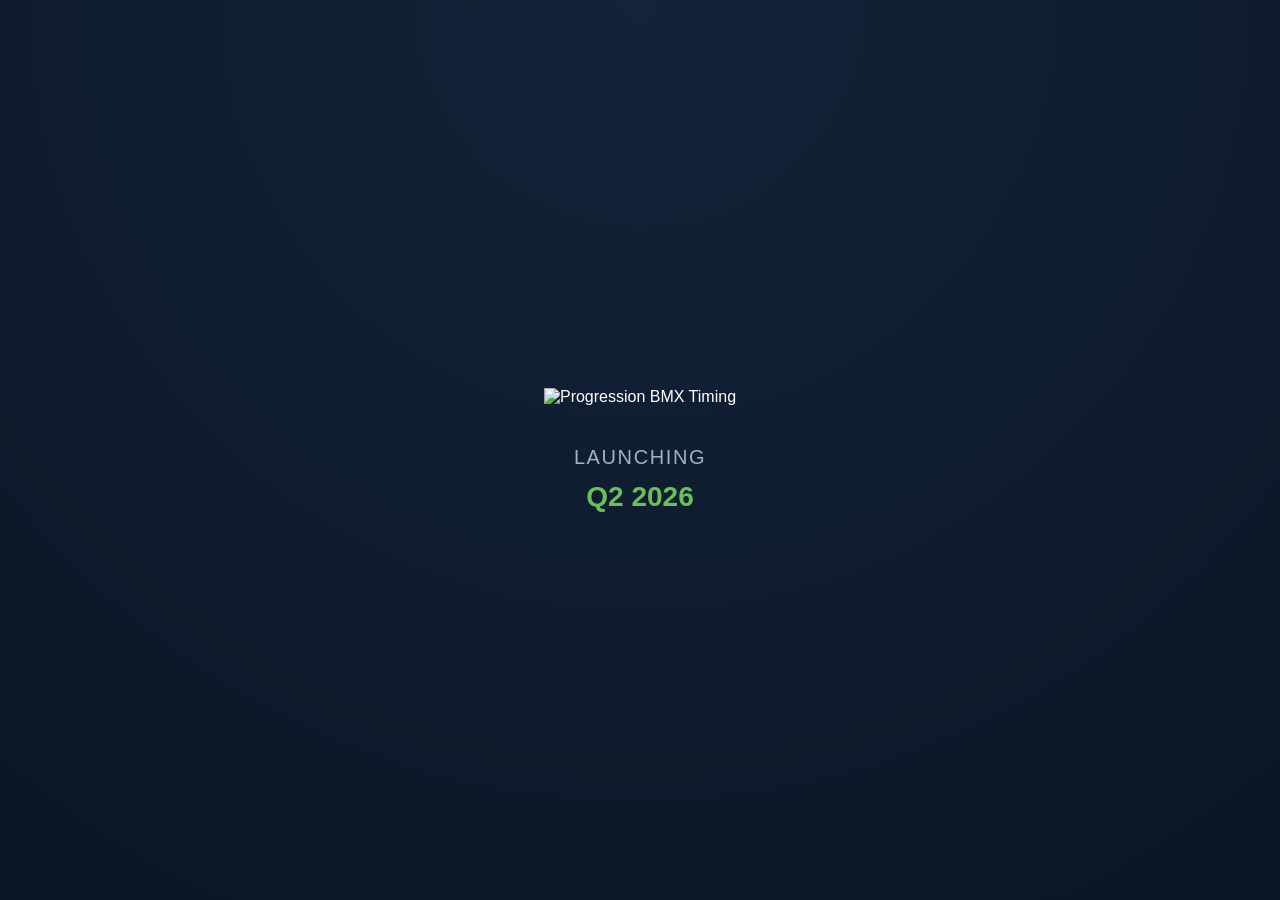
==== index.html @ d911b0e7 "Update and rename index.html.txt to index.html" ====
<!DOCTYPE html>
<html lang="en">
<head>
  <meta charset="UTF-8" />
  <meta name="viewport" content="width=device-width, initial-scale=1.0" />
  <title>Progression BMX Timing</title>

  <style>
    :root {
      --bg: #0b1624;
      --text-primary: #ffffff;
      --text-secondary: #9fb2c8;
      --accent: #6bbf59;
    }

    * {
      box-sizing: border-box;
      margin: 0;
      padding: 0;
    }

    body {
      height: 100vh;
      background: radial-gradient(circle at top, #12233a, var(--bg));
      font-family: -apple-system, BlinkMacSystemFont, "Segoe UI", Roboto, Helvetica, Arial, sans-serif;
      color: var(--text-primary);
      display: flex;
      align-items: center;
      justify-content: center;
    }

    .container {
      text-align: center;
      padding: 2rem;
      max-width: 720px;
    }

    .logo {
      max-width: 520px;
      width: 100%;
      margin: 0 auto 2.5rem auto;
    }

    .launch {
      font-size: 1.25rem;
      letter-spacing: 0.08em;
      text-transform: uppercase;
      color: var(--text-secondary);
      margin-bottom: 0.75rem;
    }

    .date {
      font-size: 1.75rem;
      font-weight: 600;
      color: var(--accent);
    }

    @media (max-width: 600px) {
      .date {
        font-size: 1.4rem;
      }
    }
  </style>
</head>
<body>

  <div class="container">
    <img
      src="/launch.png"
      alt="Progression BMX Timing"
      class="logo"
    />

    <div class="launch">Launching</div>
    <div class="date">Q2 2026</div>
  </div>

</body>
</html>
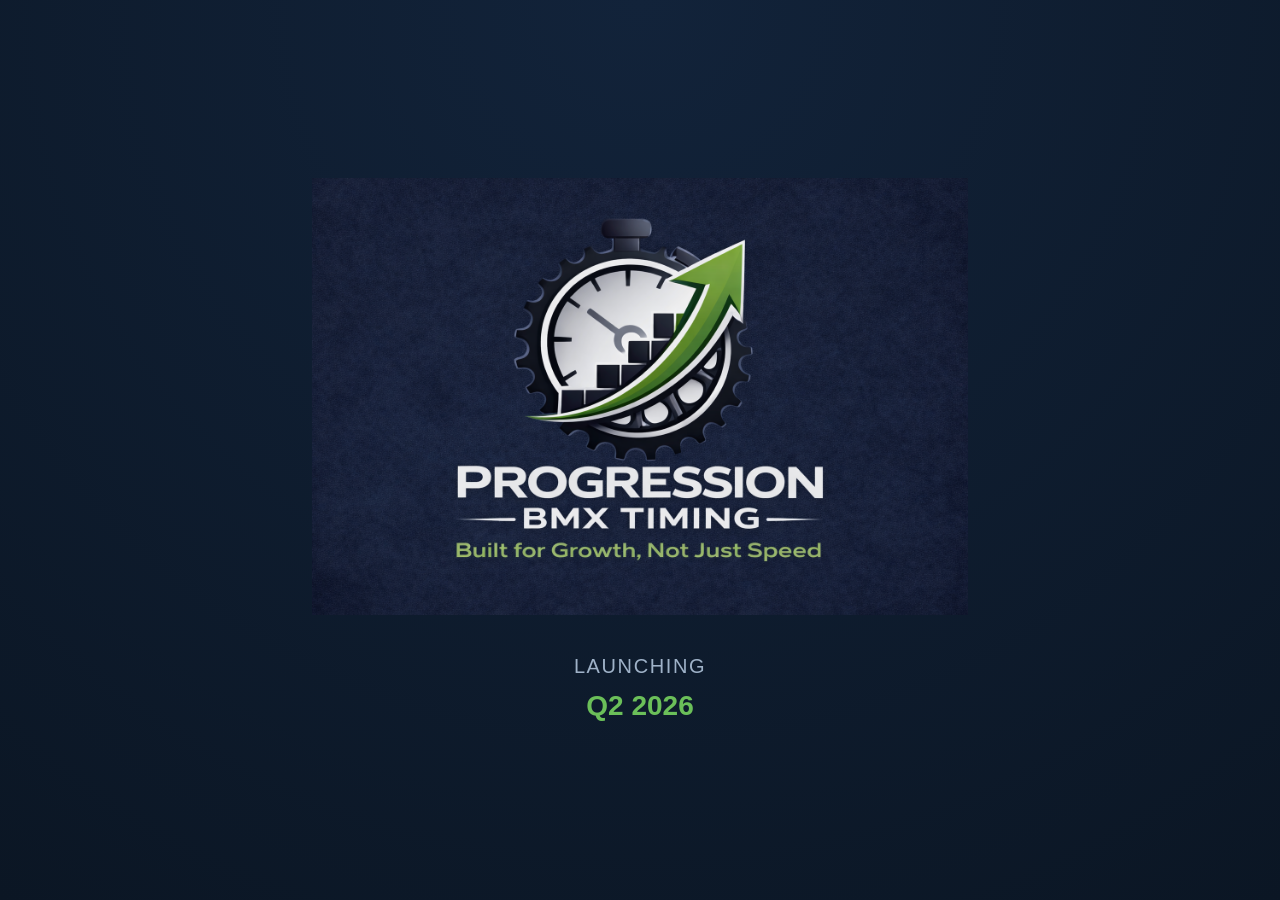
==== commit 3e28eeca: "Update index.html" ====
--- a/index.html
+++ b/index.html
@@ -35,10 +35,12 @@
       max-width: 720px;
     }
 
-    .logo {
-      max-width: 520px;
-      width: 100%;
-      margin: 0 auto 2.5rem auto;
+   .logo {
+  display: block;
+  max-width: 720px;
+  width: 100%;
+  height: auto;
+  margin: 0 auto 2.5rem auto;
     }
 
     .launch {
@@ -66,7 +68,7 @@
 
   <div class="container">
     <img
-      src="/launch.png"
+      src="/launch2.png"
       alt="Progression BMX Timing"
       class="logo"
     />
@@ -78,3 +80,5 @@
 </body>
 </html>
 
+
+
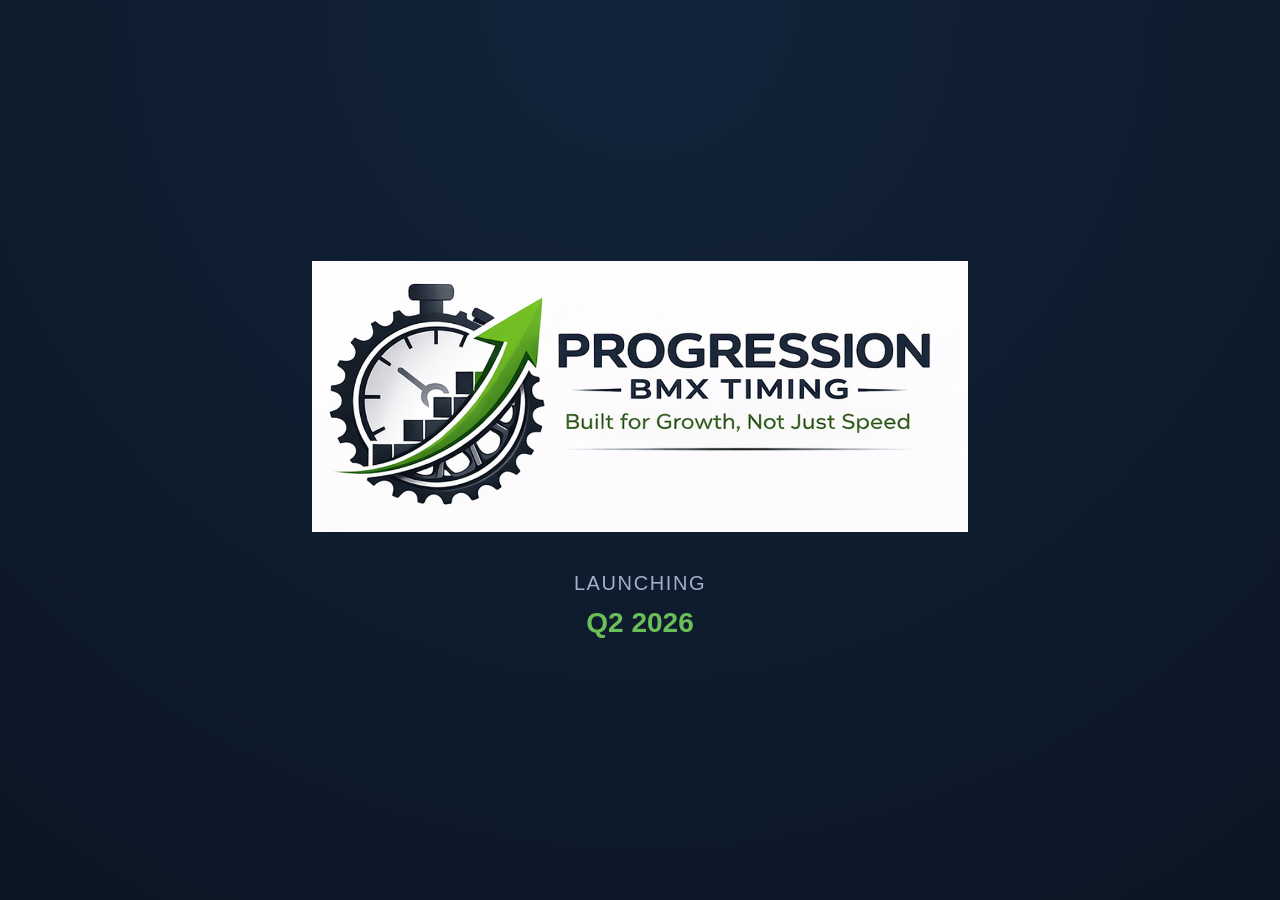
==== commit c2b2d4ab: "Update index.html" ====
--- a/index.html
+++ b/index.html
@@ -68,7 +68,7 @@
 
   <div class="container">
     <img
-      src="/launch2.png"
+      src="/wide logo .png"
       alt="Progression BMX Timing"
       class="logo"
     />
@@ -82,3 +82,4 @@
 
 
 
+
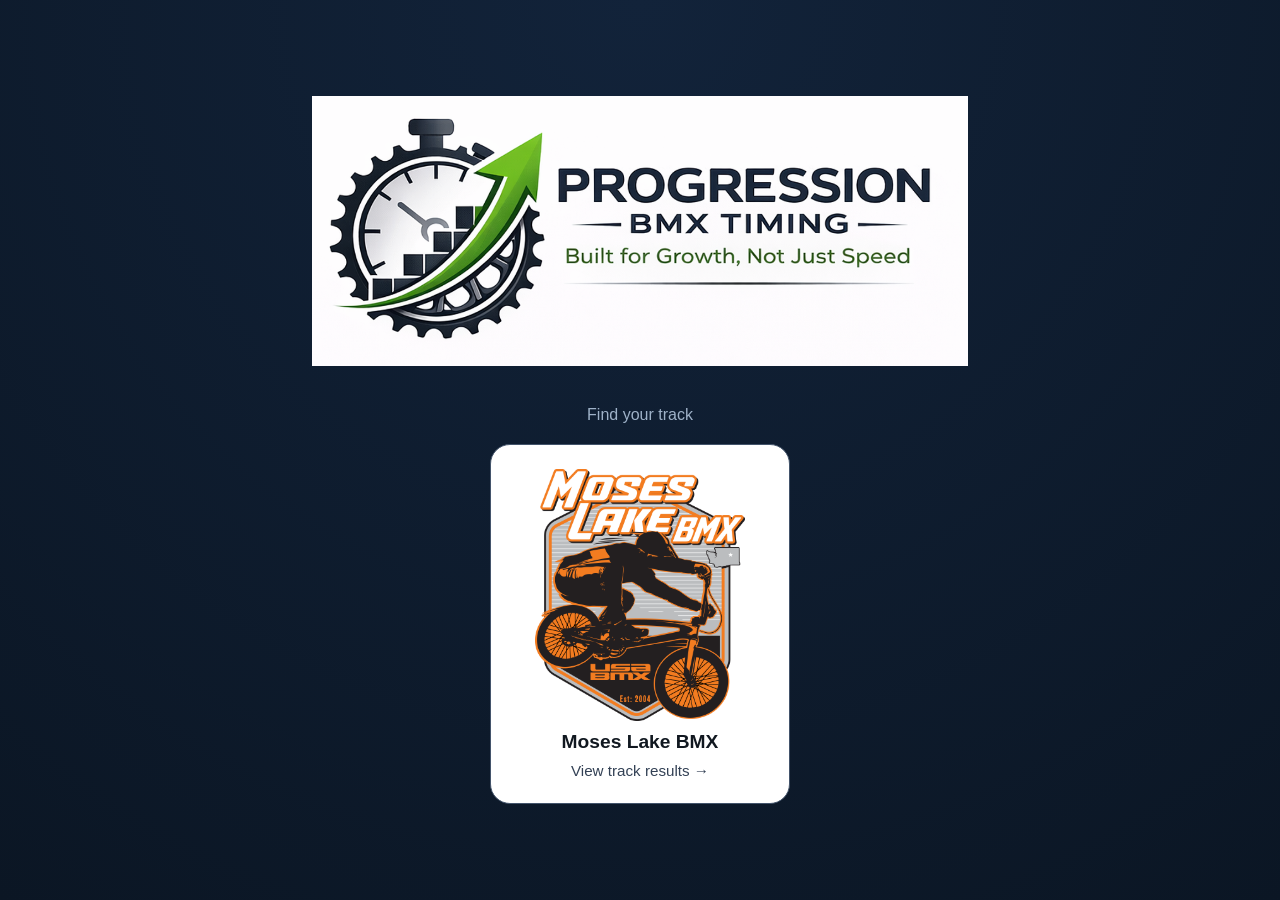
==== commit 16878972: "Add Moses Lake track entry and protected local API gateway" ====
--- a/index.html
+++ b/index.html
@@ -1,85 +1,114 @@
-<!DOCTYPE html>
-<html lang="en">
-<head>
-  <meta charset="UTF-8" />
-  <meta name="viewport" content="width=device-width, initial-scale=1.0" />
-  <title>Progression BMX Timing</title>
-
-  <style>
-    :root {
-      --bg: #0b1624;
-      --text-primary: #ffffff;
-      --text-secondary: #9fb2c8;
-      --accent: #6bbf59;
-    }
-
-    * {
-      box-sizing: border-box;
-      margin: 0;
-      padding: 0;
-    }
-
-    body {
-      height: 100vh;
-      background: radial-gradient(circle at top, #12233a, var(--bg));
-      font-family: -apple-system, BlinkMacSystemFont, "Segoe UI", Roboto, Helvetica, Arial, sans-serif;
-      color: var(--text-primary);
-      display: flex;
-      align-items: center;
-      justify-content: center;
-    }
-
-    .container {
-      text-align: center;
-      padding: 2rem;
-      max-width: 720px;
-    }
-
-   .logo {
-  display: block;
-  max-width: 720px;
-  width: 100%;
-  height: auto;
-  margin: 0 auto 2.5rem auto;
-    }
-
-    .launch {
-      font-size: 1.25rem;
-      letter-spacing: 0.08em;
-      text-transform: uppercase;
-      color: var(--text-secondary);
-      margin-bottom: 0.75rem;
-    }
-
-    .date {
-      font-size: 1.75rem;
-      font-weight: 600;
-      color: var(--accent);
-    }
-
-    @media (max-width: 600px) {
-      .date {
-        font-size: 1.4rem;
-      }
-    }
-  </style>
-</head>
-<body>
-
-  <div class="container">
-    <img
-      src="/wide logo .png"
-      alt="Progression BMX Timing"
-      class="logo"
-    />
-
-    <div class="launch">Launching</div>
-    <div class="date">Q2 2026</div>
-  </div>
-
-</body>
-</html>
-
-
-
-
+<!DOCTYPE html>
+<html lang="en">
+<head>
+  <meta charset="UTF-8" />
+  <meta name="viewport" content="width=device-width, initial-scale=1.0" />
+  <title>Progression BMX Timing</title>
+
+  <style>
+    :root {
+      --bg: #0b1624;
+      --text-primary: #ffffff;
+      --text-secondary: #9fb2c8;
+      --accent: #6bbf59;
+    }
+
+    * {
+      box-sizing: border-box;
+      margin: 0;
+      padding: 0;
+    }
+
+    body {
+      min-height: 100vh;
+      background: radial-gradient(circle at top, #12233a, var(--bg));
+      font-family: -apple-system, BlinkMacSystemFont, "Segoe UI", Roboto, Helvetica, Arial, sans-serif;
+      color: var(--text-primary);
+      display: flex;
+      align-items: center;
+      justify-content: center;
+      padding: 2rem 0;
+    }
+
+    .container {
+      text-align: center;
+      padding: 2rem;
+      max-width: 720px;
+    }
+
+   .logo {
+  display: block;
+  max-width: 720px;
+  width: 100%;
+  height: auto;
+  margin: 0 auto 2.5rem auto;
+    }
+
+    .tracks-title {
+      margin: 0 0 1.25rem;
+      color: var(--text-secondary);
+      font-size: 1rem;
+      font-weight: 500;
+    }
+
+    .track-link {
+      display: flex;
+      flex-direction: column;
+      align-items: center;
+      gap: 0.6rem;
+      width: min(100%, 300px);
+      margin: 0 auto;
+      padding: 1.5rem;
+      border: 1px solid #43546b;
+      border-radius: 20px;
+      background: #ffffff;
+      color: #111820;
+      text-decoration: none;
+      transition: border-color 150ms ease, box-shadow 150ms ease;
+    }
+
+    .track-link:hover {
+      border-color: #66c24f;
+      box-shadow: 0 0 0 3px #66c24f;
+    }
+
+    .track-link:focus-visible {
+      outline: 3px solid #66c24f;
+      outline-offset: 5px;
+    }
+
+    .track-badge {
+      display: block;
+      width: 100%;
+      max-width: 210px;
+      height: auto;
+    }
+
+    .track-name { font-size: 1.2rem; }
+    .track-action { font-size: 0.95rem; color: #334155; }
+
+  </style>
+</head>
+<body>
+
+  <div class="container">
+    <img
+      src="/wide logo .png"
+      alt="Progression BMX Timing"
+      class="logo"
+    />
+
+    <h1 class="tracks-title">Find your track</h1>
+    <a class="track-link" href="/track.html" aria-label="Moses Lake BMX — view track results">
+      <img src="/moses-lake-bmx-badge.png" alt="Moses Lake BMX" class="track-badge" width="1332" height="1600" />
+      <strong class="track-name">Moses Lake BMX</strong>
+      <span class="track-action">View track results &rarr;</span>
+    </a>
+  </div>
+
+</body>
+</html>
+
+
+
+
